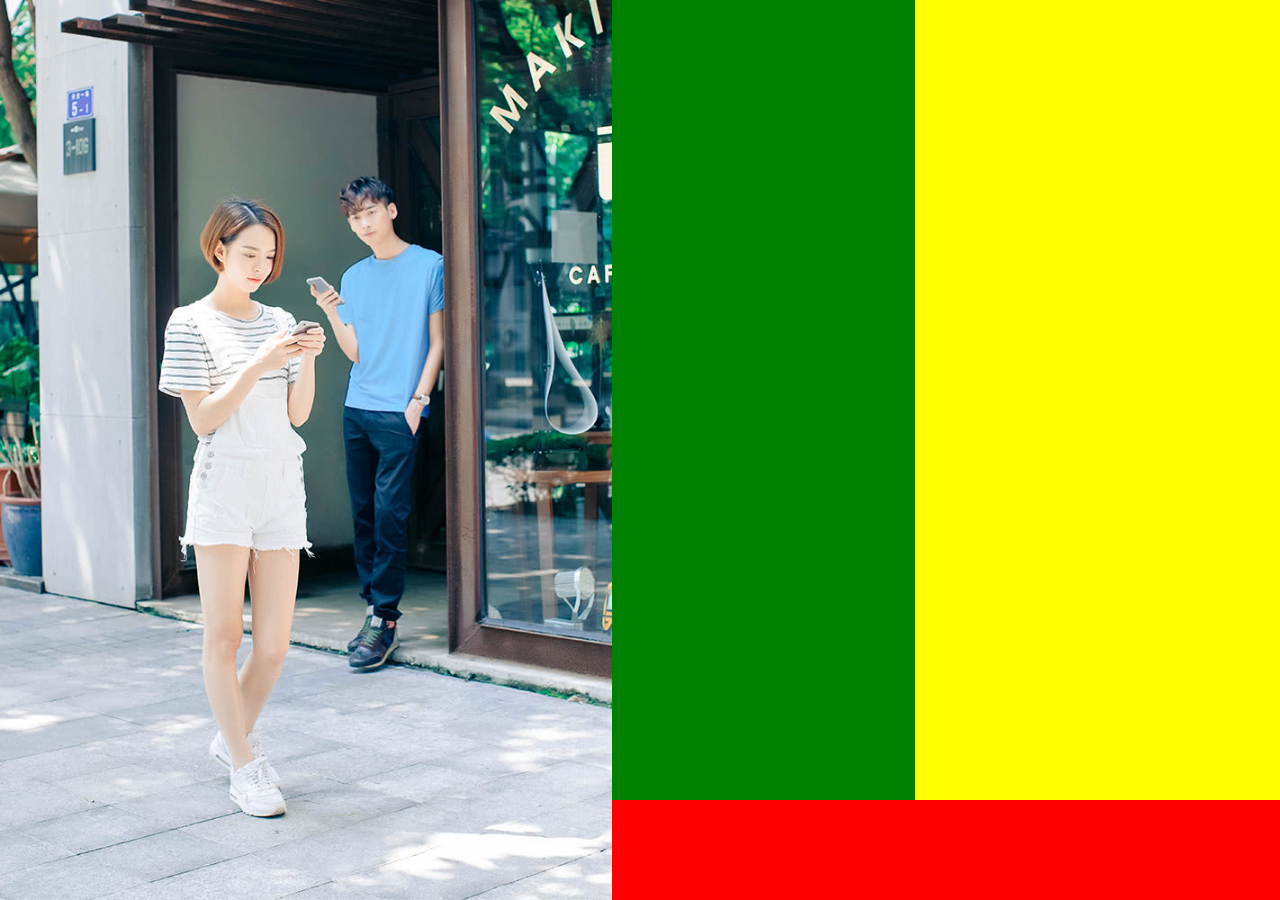
==== userLogin.html @ 5c887fe4 "lol新项目" ====
<!DOCTYPE html>
<html lang="en">
<link rel="stylesheet" href="./CSS/userLogin.css">
<head>
    <meta charset="UTF-8">
    <meta name="viewport" content="width=device-width, initial-scale=1.0">
    <title>Document</title>
</head>

<body>
    <!-- <div ></div> -->
    <div id="wrap">
        
        <div id="con"></div>
    </div>
    <img id="login_bg" src="./IMAGE/01-1.jpg" alt="">
    
    <script src="./JS/userLogin.js"></script>
</body>

</html>
---- CSS/userLogin.css ----
@charset "utf-8";
*{
    margin: 0px;
    padding: 0px;
}
body{
    background-color: red;
}
#login_bg{
    float: right;
    position: absolute;
    left: 0;
}
#wrap{
    width: 100%;
    float: right;
    height: 800px;
    background-color:yellow;
}
#con{
    width:  550px;
    height: 800px;
    background-color:green;
    margin: 0 auto;
}
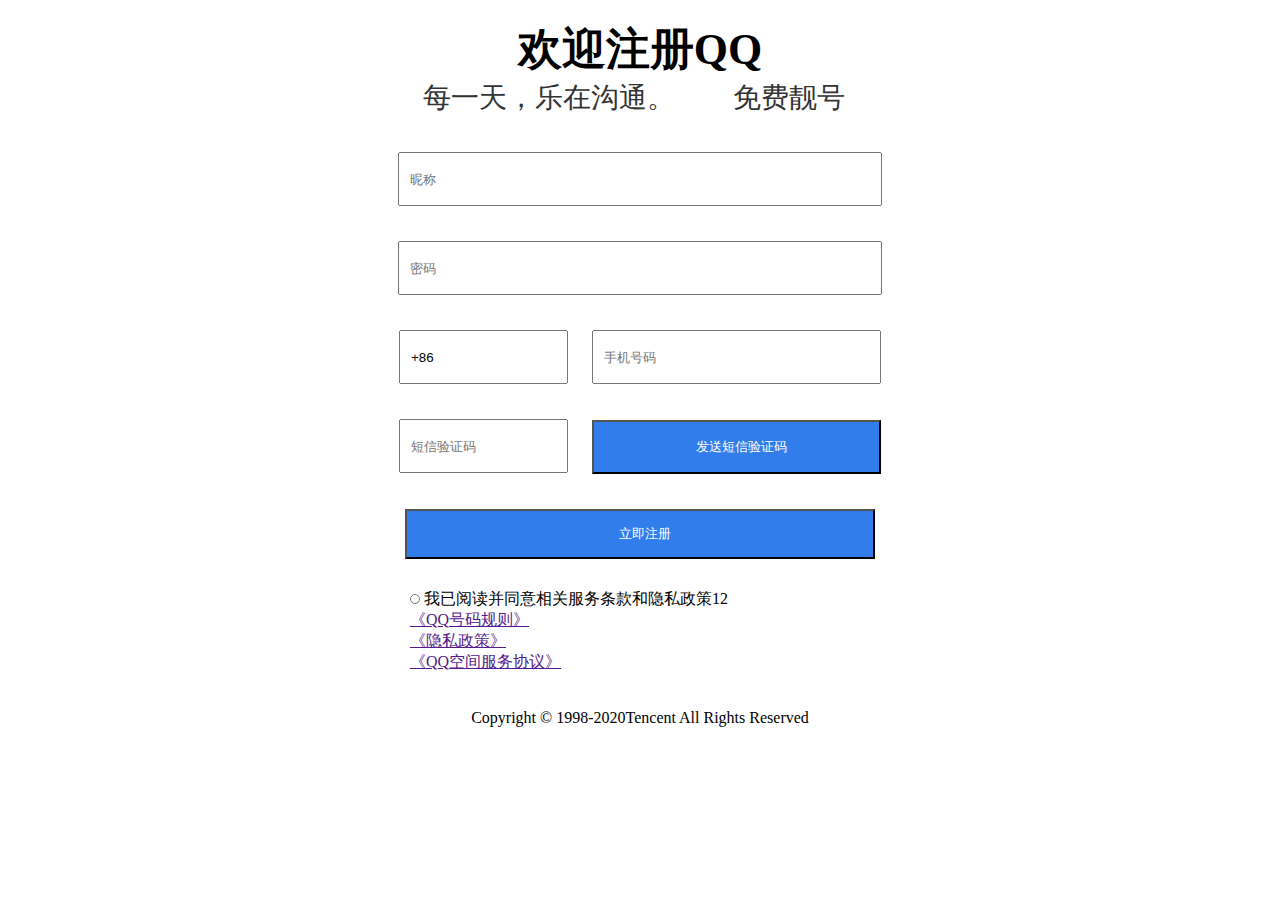
==== commit f92bd686: "login1" ====
--- a/userLogin.html
+++ b/userLogin.html
@@ -1,6 +1,7 @@
 <!DOCTYPE html>
 <html lang="en">
 <link rel="stylesheet" href="./CSS/userLogin.css">
+
 <head>
     <meta charset="UTF-8">
     <meta name="viewport" content="width=device-width, initial-scale=1.0">
@@ -10,11 +11,43 @@
 <body>
     <!-- <div ></div> -->
     <div id="wrap">
-        
-        <div id="con"></div>
+        <h1>欢迎注册QQ</h1>
+        <p class="c333 fs28 width480">每一天，乐在沟通。 <a class="floar_right">免费靓号</a></p>
+        <form action="http://127.0.0.1/lol/php/userLogin.php" method="GET">
+            <input type="text" name="username" placeholder="昵称">
+            <p><span></span></p>
+            <input type="text" name="password" placeholder="密码">
+            <div>
+                <p><span></span></p>
+                <p><span></span></p>
+                <p><span></span></p>
+            </div>
+            <span>
+                <input type="text"  value="+86">
+                <ul>
+                    <li>中国+86</li>
+                    <li>中国香港特别行政区+852</li>
+                    <li>中国香港特别行政区+853</li>
+                </ul>
+            </span>
+            <input type="text" name="phone" placeholder="手机号码">
+            <p><span></span></p>
+            <input type="text" name="code" placeholder="短信验证码">
+            <input class="bgc cwhite" type="button" value="发送短信验证码" id="">
+            <p><span></span></p>
+            <input class="bgc cwhite" type="submit" value="立即注册">
+            <div>
+                <input type="radio" name="" id="agree">
+                <label for="agree">我已阅读并同意相关服务条款和隐私政策</label><span>12</span>
+                <p><a href="">《QQ号码规则》</a></p>
+                <p><a href="">《隐私政策》</a></p>
+                <p><a href="">《QQ空间服务协议》</a></p>
+            </div>
+        </form>
+        <p>Copyright © 1998-2020Tencent All Rights Reserved</p>
     </div>
-    <img id="login_bg" src="./IMAGE/01-1.jpg" alt="">
-    
+    <!-- <img id="login_bg" src="./IMAGE/01-1.jpg" alt=""> -->
+
     <script src="./JS/userLogin.js"></script>
 </body>
 
--- a/CSS/userLogin.css
+++ b/CSS/userLogin.css
@@ -3,23 +3,88 @@
     margin: 0px;
     padding: 0px;
 }
-body{
-    background-color: red;
+/* class样式 */
+.fs28{
+    font-size: 28px;
 }
-#login_bg{
+.c333{
+    color: #333;
+}
+.cwhite{
+    color: white;
+}
+.bgc{
+    background-color: #317deb;
+}
+.mgb10{
+    margin-bottom: 10px;
+}
+.floar_right{
     float: right;
+}
+.width480{
+    width: 480px;
+}
+
+/* class样式 */
+
+#wrap{
+    text-align: center;
+    width:  550px;
+    height: 800px;
+    margin: 0 auto;
+    padding-top: 20px;
+}
+#wrap input{
+    margin-top: 35px;
+    width: 470px;
+    height: 50px;
+    padding-left: 10px;
+    
+}
+
+#wrap form span:nth-child(5) input{
+    width: 155px;
+}
+#wrap ul{
+    display: none;
+    list-style: none;
     position: absolute;
-    left: 0;
+    width: 470px;
+    /* height: 50px; */
 }
-#wrap{
-    width: 100%;
-    float: right;
-    height: 800px;
-    background-color:yellow;
+#wrap h1{
+    font-size: 44px;
 }
-#con{
+#wrap form input:nth-child(6){
+    width: 275px;
+    margin-left: 20px;
+}
+#wrap form input:nth-child(8){
+    width: 155px;
+}
+#wrap form input:nth-child(9){
+    width: 289px;         /* w和h 都多了4px */
+    height: 54px;
+    margin-left: 20px;
+}
+#wrap form input:nth-child(10){
+    width: 414px;           /* w和h 都多了4px */
+    height: 54px;
+}
+#wrap form div:nth-child(12) {
+    width: 460px;
+    height: 150px;
+    margin: 0 auto;
+    text-align: left;
+}
+#wrap form div input{
+    width: 10px;
+    height: 10px;
+}
+/* #con{
     width:  550px;
     height: 800px;
     background-color:green;
     margin: 0 auto;
-}+} */